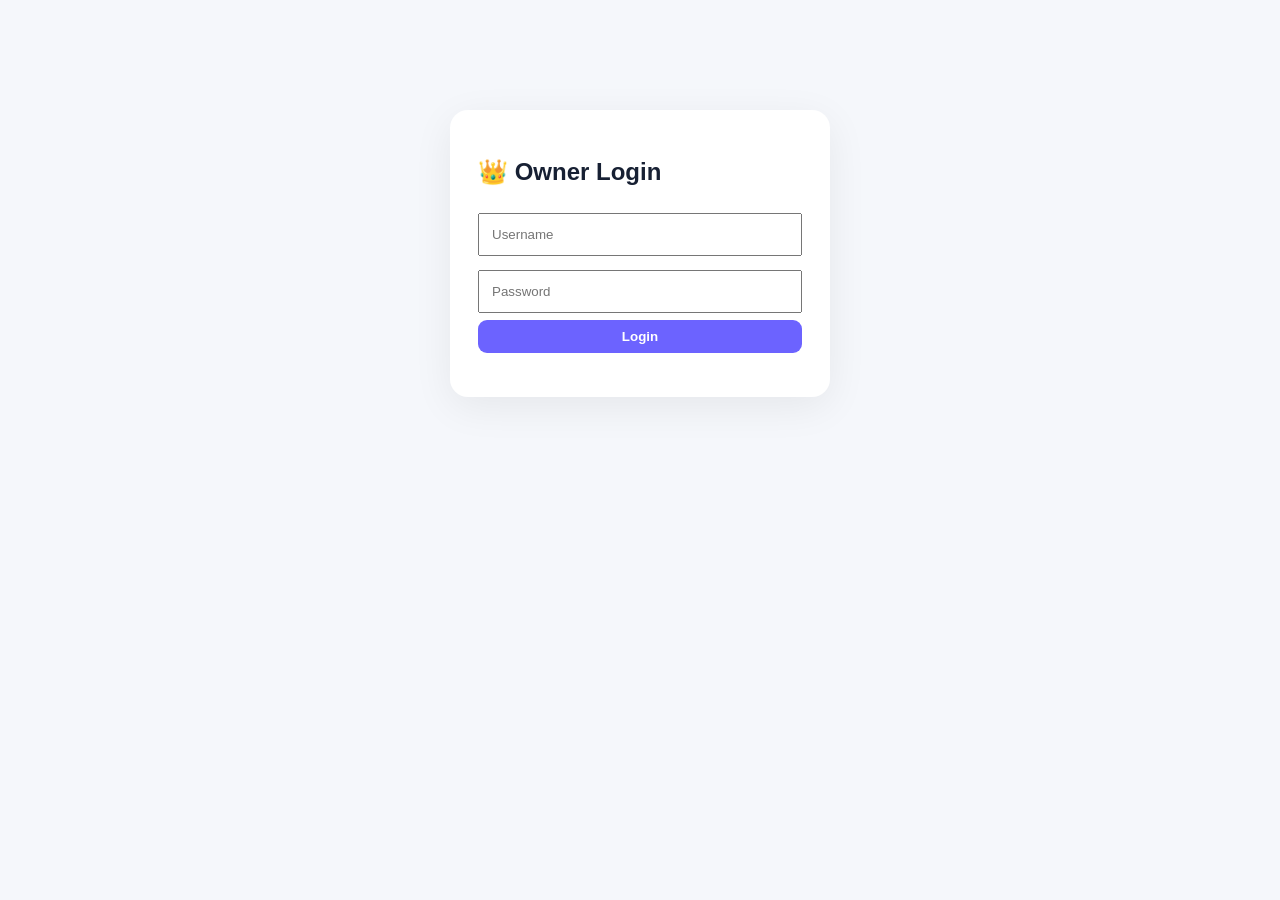
==== templates/admin-login.html @ 2cd9b25c "Add files via upload" ====
<!doctype html><html><head><meta charset="utf-8"><meta name="viewport" content="width=device-width,initial-scale=1"><title>Owner Login</title><link rel="stylesheet" href="/static/style.css"></head>
<body><main style="max-width:420px;margin:90px auto;padding:20px"><section style="background:#fff;padding:28px;border-radius:18px;box-shadow:0 10px 40px #0001"><h1>👑 Owner Login</h1><input id="u" placeholder="Username" style="width:100%;padding:12px;margin:7px 0"><input id="p" type="password" placeholder="Password" style="width:100%;padding:12px;margin:7px 0"><button onclick="login()" style="width:100%;background:#6c63ff;color:white">Login</button><p id="m"></p></section></main><script>async function login(){let r=await fetch('/api/login',{method:'POST',headers:{'Content-Type':'application/json'},body:JSON.stringify({username:u.value,password:p.value})});let d=await r.json();if(r.ok)location='/admin';else m.textContent=d.message||'Login failed'}</script></body></html>
---- static/style.css ----
*{box-sizing:border-box}body{margin:0;font-family:Arial,sans-serif;background:#f5f7fb;color:#172033}header{min-height:64px;background:#fff;border-bottom:1px solid #ddd;display:flex;align-items:center;justify-content:space-between;padding:9px 18px;position:sticky;top:0;z-index:10}.brand{font-size:24px;font-weight:900}nav{display:flex;gap:6px;flex-wrap:wrap}button{border:0;border-radius:9px;padding:9px 13px;background:#e9edf4;font-weight:700;cursor:pointer}button:hover{filter:brightness(.96)}.layout{display:grid;grid-template-columns:minmax(0,1fr) 390px;min-height:calc(100vh - 64px)}.wheelPanel{display:flex;flex-direction:column;align-items:center;justify-content:center;position:relative;padding:15px}.pointer{position:absolute;top:8px;z-index:4;font-size:48px;line-height:1;color:#222;text-shadow:0 2px 4px #fff}.wheelWrap{position:relative;width:min(72vh,760px,calc(100vw - 430px));height:min(72vh,760px,calc(100vw - 430px));min-width:400px;min-height:400px}.wheelWrap canvas{width:100%;height:100%;display:block;cursor:pointer;touch-action:manipulation;filter:drop-shadow(0 12px 25px #0002)}#centerText{position:absolute;left:50%;top:50%;transform:translate(-50%,-50%);width:116px;height:116px;border-radius:50%;background:#fff;display:flex;align-items:center;justify-content:center;text-align:center;font-size:14px;font-weight:900;box-shadow:0 5px 18px #0003;pointer-events:none}.under{display:flex;gap:10px;align-items:center;margin-top:5px}.bigSpin{background:#6c63ff;color:#fff;font-size:22px;padding:13px 45px}.editor{background:#fff;border-left:1px solid #ddd;padding:18px;overflow:auto}.editor textarea{width:100%;height:230px;padding:12px;border:1px solid #ccd3df;border-radius:10px;font-size:16px;line-height:1.45}.toolbar{display:grid;grid-template-columns:1fr 1fr;gap:6px;margin:8px 0}.entry{display:flex;align-items:center;gap:8px;padding:8px;background:#f5f7fa;margin:3px 0;border-radius:8px}.entry span{flex:1}.entry.selected{outline:2px solid #6c63ff}.remove{width:100%;margin-top:10px;background:#ffe5e5;color:#b42318}.customize{margin-top:14px;border-top:1px solid #ddd;padding-top:10px}.hidden{display:none}label{display:block;margin:12px 0 6px;font-weight:700}input[type=range]{width:100%}#winner{font-size:25px;font-weight:900;margin-top:8px}.modal{position:fixed;inset:0;background:#0008;display:flex;align-items:center;justify-content:center;z-index:50}.modal.hidden{display:none}.modalCard{background:#fff;padding:35px;border-radius:22px;text-align:center;min-width:280px;box-shadow:0 20px 70px #0005}.trophy{font-size:60px}.modalCard h2{font-size:42px;margin:8px}.confetti{position:fixed;top:-15px;width:10px;height:18px;background:hsl(var(--h,200),80%,55%);animation:fall 1.5s linear forwards;z-index:100}@keyframes fall{to{transform:translateY(105vh) rotate(720deg)}}@media(max-width:900px){.layout{grid-template-columns:1fr}.editor{border-left:0;border-top:1px solid #ddd}.wheelWrap{width:min(92vw,700px);height:min(92vw,700px);min-width:280px;min-height:280px}.wheelPanel{min-height:70vh}header{align-items:flex-start}.brand{font-size:20px}nav button{padding:7px 9px;font-size:12px}}
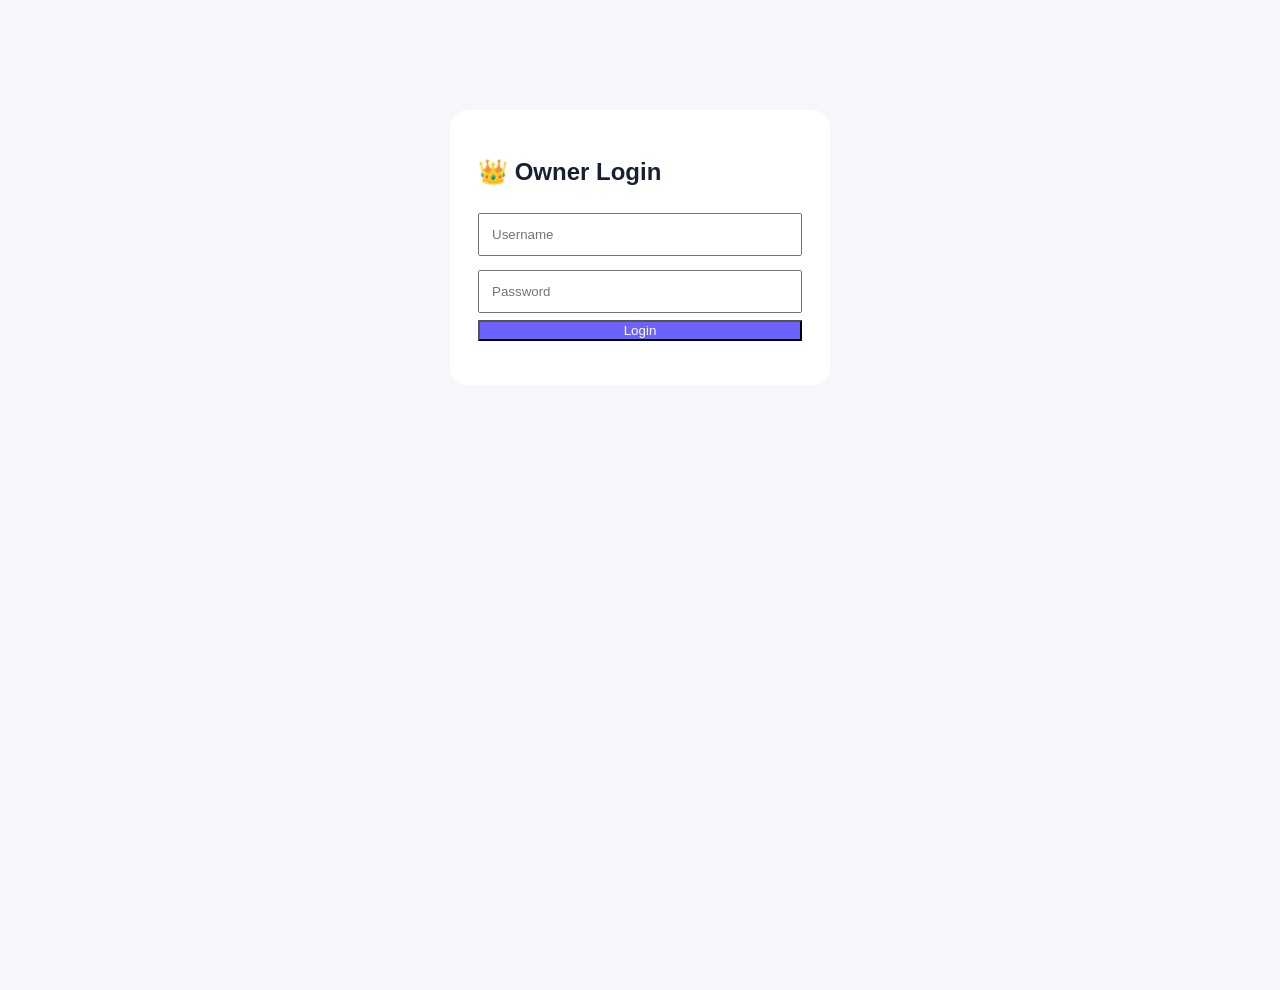
==== commit 666452a8: "Change button text color in admin login page Updated button color to ensure better visibility." ====
--- a/templates/admin-login.html
+++ b/templates/admin-login.html
@@ -1,2 +1 @@
-<!doctype html><html><head><meta charset="utf-8"><meta name="viewport" content="width=device-width,initial-scale=1"><title>Owner Login</title><link rel="stylesheet" href="/static/style.css"></head>
-<body><main style="max-width:420px;margin:90px auto;padding:20px"><section style="background:#fff;padding:28px;border-radius:18px;box-shadow:0 10px 40px #0001"><h1>👑 Owner Login</h1><input id="u" placeholder="Username" style="width:100%;padding:12px;margin:7px 0"><input id="p" type="password" placeholder="Password" style="width:100%;padding:12px;margin:7px 0"><button onclick="login()" style="width:100%;background:#6c63ff;color:white">Login</button><p id="m"></p></section></main><script>async function login(){let r=await fetch('/api/login',{method:'POST',headers:{'Content-Type':'application/json'},body:JSON.stringify({username:u.value,password:p.value})});let d=await r.json();if(r.ok)location='/admin';else m.textContent=d.message||'Login failed'}</script></body></html>+<!doctype html><html><head><meta charset="utf-8"><meta name="viewport" content="width=device-width,initial-scale=1"><title>Owner Login</title><link rel="stylesheet" href="/static/style.css"></head><body><main style="max-width:420px;margin:90px auto;padding:20px"><section style="background:#fff;padding:28px;border-radius:18px"><h1>👑 Owner Login</h1><input id="u" placeholder="Username" style="width:100%;padding:12px;margin:7px 0"><input id="p" type="password" placeholder="Password" style="width:100%;padding:12px;margin:7px 0"><button onclick="login()" style="width:100%;background:#6c63ff;color:#fff">Login</button><p id="m"></p></section></main><script>async function login(){let r=await fetch("/api/login",{method:"POST",headers:{"Content-Type":"application/json"},body:JSON.stringify({username:u.value,password:p.value})});let d=await r.json();if(r.ok)location="/admin";else m.textContent=d.message}</script></body></html>
--- a/static/style.css
+++ b/static/style.css
@@ -1 +1,23 @@
-*{box-sizing:border-box}body{margin:0;font-family:Arial,sans-serif;background:#f5f7fb;color:#172033}header{min-height:64px;background:#fff;border-bottom:1px solid #ddd;display:flex;align-items:center;justify-content:space-between;padding:9px 18px;position:sticky;top:0;z-index:10}.brand{font-size:24px;font-weight:900}nav{display:flex;gap:6px;flex-wrap:wrap}button{border:0;border-radius:9px;padding:9px 13px;background:#e9edf4;font-weight:700;cursor:pointer}button:hover{filter:brightness(.96)}.layout{display:grid;grid-template-columns:minmax(0,1fr) 390px;min-height:calc(100vh - 64px)}.wheelPanel{display:flex;flex-direction:column;align-items:center;justify-content:center;position:relative;padding:15px}.pointer{position:absolute;top:8px;z-index:4;font-size:48px;line-height:1;color:#222;text-shadow:0 2px 4px #fff}.wheelWrap{position:relative;width:min(72vh,760px,calc(100vw - 430px));height:min(72vh,760px,calc(100vw - 430px));min-width:400px;min-height:400px}.wheelWrap canvas{width:100%;height:100%;display:block;cursor:pointer;touch-action:manipulation;filter:drop-shadow(0 12px 25px #0002)}#centerText{position:absolute;left:50%;top:50%;transform:translate(-50%,-50%);width:116px;height:116px;border-radius:50%;background:#fff;display:flex;align-items:center;justify-content:center;text-align:center;font-size:14px;font-weight:900;box-shadow:0 5px 18px #0003;pointer-events:none}.under{display:flex;gap:10px;align-items:center;margin-top:5px}.bigSpin{background:#6c63ff;color:#fff;font-size:22px;padding:13px 45px}.editor{background:#fff;border-left:1px solid #ddd;padding:18px;overflow:auto}.editor textarea{width:100%;height:230px;padding:12px;border:1px solid #ccd3df;border-radius:10px;font-size:16px;line-height:1.45}.toolbar{display:grid;grid-template-columns:1fr 1fr;gap:6px;margin:8px 0}.entry{display:flex;align-items:center;gap:8px;padding:8px;background:#f5f7fa;margin:3px 0;border-radius:8px}.entry span{flex:1}.entry.selected{outline:2px solid #6c63ff}.remove{width:100%;margin-top:10px;background:#ffe5e5;color:#b42318}.customize{margin-top:14px;border-top:1px solid #ddd;padding-top:10px}.hidden{display:none}label{display:block;margin:12px 0 6px;font-weight:700}input[type=range]{width:100%}#winner{font-size:25px;font-weight:900;margin-top:8px}.modal{position:fixed;inset:0;background:#0008;display:flex;align-items:center;justify-content:center;z-index:50}.modal.hidden{display:none}.modalCard{background:#fff;padding:35px;border-radius:22px;text-align:center;min-width:280px;box-shadow:0 20px 70px #0005}.trophy{font-size:60px}.modalCard h2{font-size:42px;margin:8px}.confetti{position:fixed;top:-15px;width:10px;height:18px;background:hsl(var(--h,200),80%,55%);animation:fall 1.5s linear forwards;z-index:100}@keyframes fall{to{transform:translateY(105vh) rotate(720deg)}}@media(max-width:900px){.layout{grid-template-columns:1fr}.editor{border-left:0;border-top:1px solid #ddd}.wheelWrap{width:min(92vw,700px);height:min(92vw,700px);min-width:280px;min-height:280px}.wheelPanel{min-height:70vh}header{align-items:flex-start}.brand{font-size:20px}nav button{padding:7px 9px;font-size:12px}}
+*{box-sizing:border-box}
+:root{--theme:#6c63ff;--bg:#f5f7fb;--ink:#172033;--panel:rgba(255,255,255,.94)}
+body{margin:0;font-family:Inter,Arial,sans-serif;color:var(--ink);min-height:100vh;background:var(--bg);transition:background .3s,color .3s;position:relative;overflow-x:hidden}
+body.bg-gradient{background:linear-gradient(135deg,var(--bg),color-mix(in srgb,var(--bg),var(--theme) 22%))}
+body.bg-pattern{background-color:var(--bg);background-image:linear-gradient(45deg,color-mix(in srgb,var(--theme),transparent 92%) 25%,transparent 25%,transparent 75%,color-mix(in srgb,var(--theme),transparent 92%) 75%),linear-gradient(45deg,color-mix(in srgb,var(--theme),transparent 92%) 25%,transparent 25%,transparent 75%,color-mix(in srgb,var(--theme),transparent 92%) 75%);background-position:0 0,18px 18px;background-size:36px 36px}
+body.bg-dots{background-color:var(--bg);background-image:radial-gradient(color-mix(in srgb,var(--theme),transparent 72%) 2px,transparent 2px);background-size:22px 22px}
+.bgGraphic{position:fixed;inset:0;pointer-events:none;opacity:.16;z-index:-1;background-image:radial-gradient(circle at 15% 20%,var(--theme) 0 42px,transparent 43px),radial-gradient(circle at 88% 25%,var(--theme) 0 25px,transparent 26px),radial-gradient(circle at 75% 82%,var(--theme) 0 60px,transparent 61px);filter:blur(1px)}
+.bgGraphic:after{content:"↻  ✦  ↻  ✦  ↻";position:absolute;inset:0;font-size:90px;font-weight:900;letter-spacing:80px;line-height:1.9;transform:rotate(-12deg);color:var(--theme);opacity:.35}
+.hiddenGraphic{display:none}
+.topbar{min-height:72px;background:var(--panel);backdrop-filter:blur(12px);border-bottom:1px solid #0001;display:flex;align-items:center;justify-content:space-between;padding:10px 18px;position:sticky;top:0;z-index:10;box-shadow:0 4px 20px #0000000a}
+.brand{display:flex;align-items:center;gap:10px}.logoMark{width:45px;height:45px;border-radius:50%;display:grid;place-items:center;background:var(--theme);color:white;font-size:35px;font-weight:900;box-shadow:0 5px 16px color-mix(in srgb,var(--theme),transparent 55%);transform:rotate(-15deg)}.brandName{font-size:23px;font-weight:900}.brandTag{font-size:11px;opacity:.65;margin-top:2px}
+.topActions{display:flex;gap:6px;flex-wrap:wrap;align-items:center}.topActions button,.languageSelect select{border:1px solid #00000012;border-radius:9px;padding:9px 12px;background:#fff;font-weight:700;color:var(--ink);cursor:pointer}.topActions button:hover{border-color:var(--theme);color:var(--theme)}.languageSelect select{outline:none}
+.layout{display:grid;grid-template-columns:minmax(0,1fr) 390px;min-height:calc(100vh - 72px)}
+.wheelPanel{display:flex;flex-direction:column;align-items:center;justify-content:center;position:relative;padding:15px}.pointer{position:absolute;top:8px;z-index:4;font-size:48px;line-height:1;color:#222;text-shadow:0 2px 4px #fff}
+.wheelWrap{position:relative;width:min(72vh,760px,calc(100vw - 430px));height:min(72vh,760px,calc(100vw - 430px));min-width:400px;min-height:400px}.wheelWrap canvas{width:100%;height:100%;display:block;cursor:pointer;touch-action:manipulation;filter:drop-shadow(0 15px 25px #0003)}
+#centerText{position:absolute;left:50%;top:50%;transform:translate(-50%,-50%);width:116px;height:116px;border-radius:50%;background:#fff;display:flex;align-items:center;justify-content:center;text-align:center;font-size:13px;font-weight:900;box-shadow:0 6px 22px #0004;pointer-events:none}
+.under{display:flex;gap:10px;align-items:center;margin-top:7px}.bigSpin{background:var(--theme);color:#fff;font-size:22px;padding:13px 45px;border:0;border-radius:11px;font-weight:900;box-shadow:0 7px 18px color-mix(in srgb,var(--theme),transparent 55%);cursor:pointer}.iconBtn{padding:12px 15px;border:1px solid #0002;background:#fff;border-radius:10px}
+#winner{font-size:25px;font-weight:900;margin-top:8px}
+.editor{background:var(--panel);backdrop-filter:blur(12px);border-left:1px solid #0001;padding:18px;overflow:auto;box-shadow:-6px 0 25px #00000008}.panelHeading{display:flex;justify-content:space-between;align-items:center}.panelHeading h2{margin:0}.panelHeading p{font-size:12px;opacity:.6;margin:4px 0 12px}.count{background:var(--theme);color:#fff;border-radius:999px;padding:5px 9px;font-size:12px;font-weight:900}
+.editor textarea{width:100%;height:230px;padding:12px;border:1px solid #ccd3df;border-radius:10px;font-size:16px;line-height:1.45;background:#fff;color:var(--ink)}.toolbar{display:grid;grid-template-columns:1fr 1fr;gap:6px;margin:8px 0}.toolbar button,.entry button,.remove,.applyTheme{border:0;border-radius:9px;padding:9px;background:#edf0f5;font-weight:700;cursor:pointer}.toolbar button:hover{background:color-mix(in srgb,var(--theme),white 88%);color:var(--theme)}.entry{display:flex;align-items:center;gap:8px;padding:8px;background:#fff;margin:3px 0;border-radius:8px;box-shadow:0 1px 4px #00000008}.entry span{flex:1}.entry.selected{outline:2px solid var(--theme)}.remove{width:100%;margin-top:10px;background:#ffe5e5;color:#b42318}.customize{margin-top:14px;border-top:1px solid #0001;padding-top:10px}.hidden{display:none}label{display:block;margin:12px 0 6px;font-weight:700;font-size:14px}.colorInput{width:100%;height:42px;padding:3px;border:1px solid #ccd3df;border-radius:8px;background:#fff}.customize select{width:100%;padding:10px;border:1px solid #ccd3df;border-radius:8px;background:#fff}.checkRow{display:flex;align-items:center;gap:8px}.rangeRow{display:flex;gap:10px;align-items:center}.rangeRow input{flex:1}.applyTheme{width:100%;background:var(--theme);color:#fff;margin-top:8px}
+.modal{position:fixed;inset:0;background:#0008;display:flex;align-items:center;justify-content:center;z-index:50}.modal.hidden{display:none}.modalCard{background:#fff;padding:35px;border-radius:22px;text-align:center;min-width:280px;box-shadow:0 20px 70px #0005}.trophy{font-size:60px}.modalCard h2{font-size:42px;margin:8px}.modalCard button{background:var(--theme);color:#fff;border:0;border-radius:9px;padding:11px 25px;font-weight:800}.confetti{position:fixed;top:-15px;width:10px;height:18px;background:hsl(var(--h,200),80%,55%);animation:fall 1.5s linear forwards;z-index:100}@keyframes fall{to{transform:translateY(105vh) rotate(720deg)}}
+.srOnly{position:absolute;width:1px;height:1px;padding:0;margin:-1px;overflow:hidden;clip:rect(0,0,0,0);white-space:nowrap;border:0}
+@media(max-width:900px){.layout{grid-template-columns:1fr}.editor{border-left:0;border-top:1px solid #0001}.wheelWrap{width:min(92vw,700px);height:min(92vw,700px);min-width:280px;min-height:280px}.wheelPanel{min-height:70vh}.topbar{align-items:flex-start}.brandName{font-size:19px}.topActions button,.languageSelect select{padding:7px 8px;font-size:11px}}
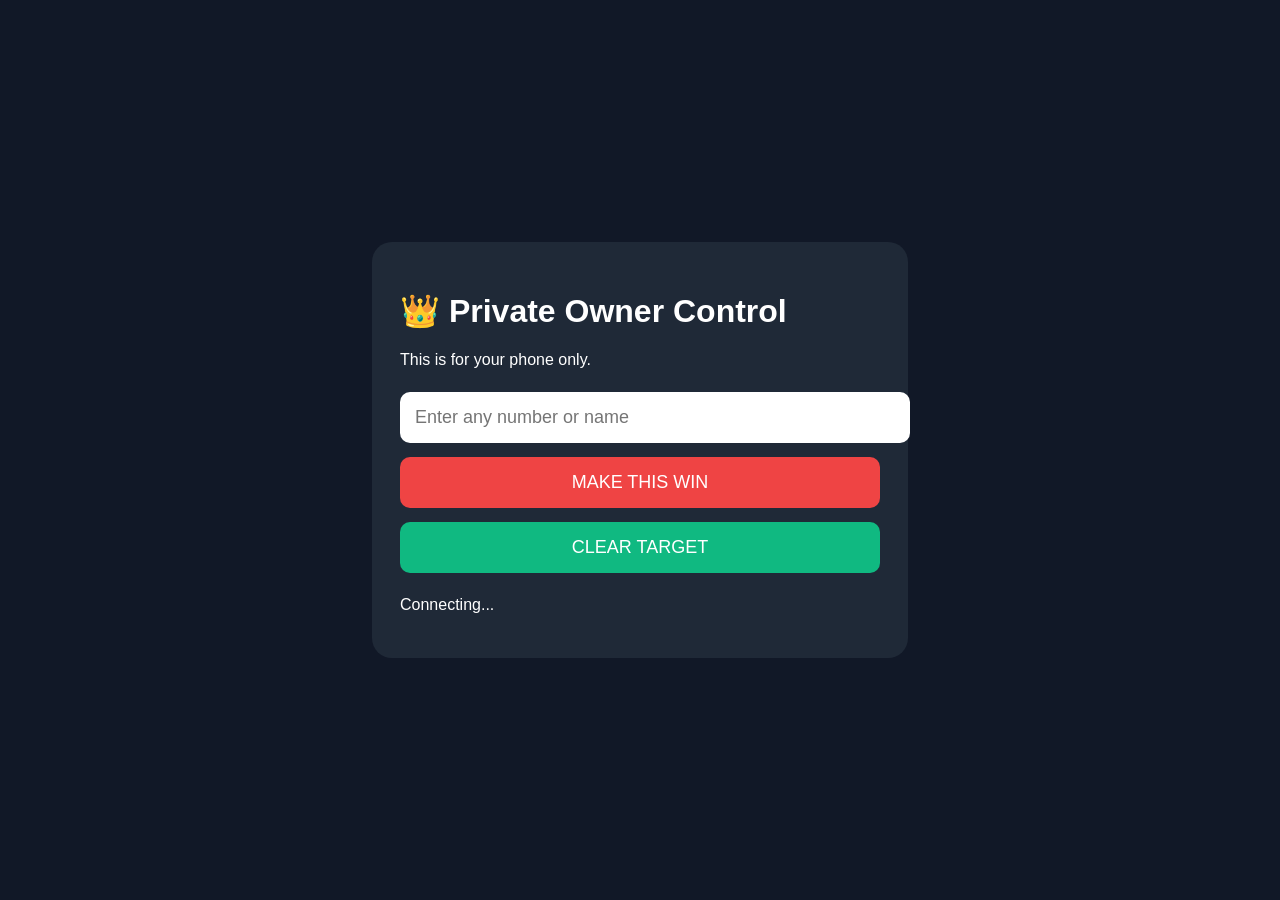
==== commit 613cce3d: "Update admin login page to private owner control" ====
--- a/templates/admin-login.html
+++ b/templates/admin-login.html
@@ -1 +1 @@
-<!doctype html><html><head><meta charset="utf-8"><meta name="viewport" content="width=device-width,initial-scale=1"><title>Owner Login</title><link rel="stylesheet" href="/static/style.css"></head><body><main style="max-width:420px;margin:90px auto;padding:20px"><section style="background:#fff;padding:28px;border-radius:18px"><h1>👑 Owner Login</h1><input id="u" placeholder="Username" style="width:100%;padding:12px;margin:7px 0"><input id="p" type="password" placeholder="Password" style="width:100%;padding:12px;margin:7px 0"><button onclick="login()" style="width:100%;background:#6c63ff;color:#fff">Login</button><p id="m"></p></section></main><script>async function login(){let r=await fetch("/api/login",{method:"POST",headers:{"Content-Type":"application/json"},body:JSON.stringify({username:u.value,password:p.value})});let d=await r.json();if(r.ok)location="/admin";else m.textContent=d.message}</script></body></html>
+<!doctype html><html><head><meta charset="utf-8"><meta name="viewport" content="width=device-width,initial-scale=1"><title>Private Owner Control</title><style>body{font-family:Arial;background:#111827;color:#fff;margin:0;min-height:100vh;display:flex;align-items:center;justify-content:center}.card{width:min(92vw,480px);background:#1f2937;padding:28px;border-radius:20px}.card input,.card button{width:100%;padding:15px;margin:7px 0;border-radius:10px;border:0;font-size:18px}.win{background:#ef4444;color:white}.ok{background:#10b981;color:white}</style></head><body><div class="card"><h1>👑 Private Owner Control</h1><p>This is for your phone only.</p><input id="target" placeholder="Enter any number or name"><button class="win" onclick="send()">MAKE THIS WIN</button><button class="ok" onclick="clearT()">CLEAR TARGET</button><p id="status">Connecting...</p></div><script src="https://cdn.socket.io/4.8.1/socket.io.min.js"></script><script>const token=new URLSearchParams(location.search).get("token"),s=io();s.on("connect",()=>s.emit("owner_join",{token}));s.on("owner_ready",d=>status.textContent=d.target?"Current target: "+d.target:"Connected — no target.");s.on("control_error",d=>status.textContent=d.message);function send(){let t=target.value.trim();if(!t)return alert("Enter a number or name.");s.emit("set_target",{token,target:t});status.textContent="Target sent: "+t}function clearT(){s.emit("clear_target",{token});status.textContent="Target cleared."}</script></body></html>
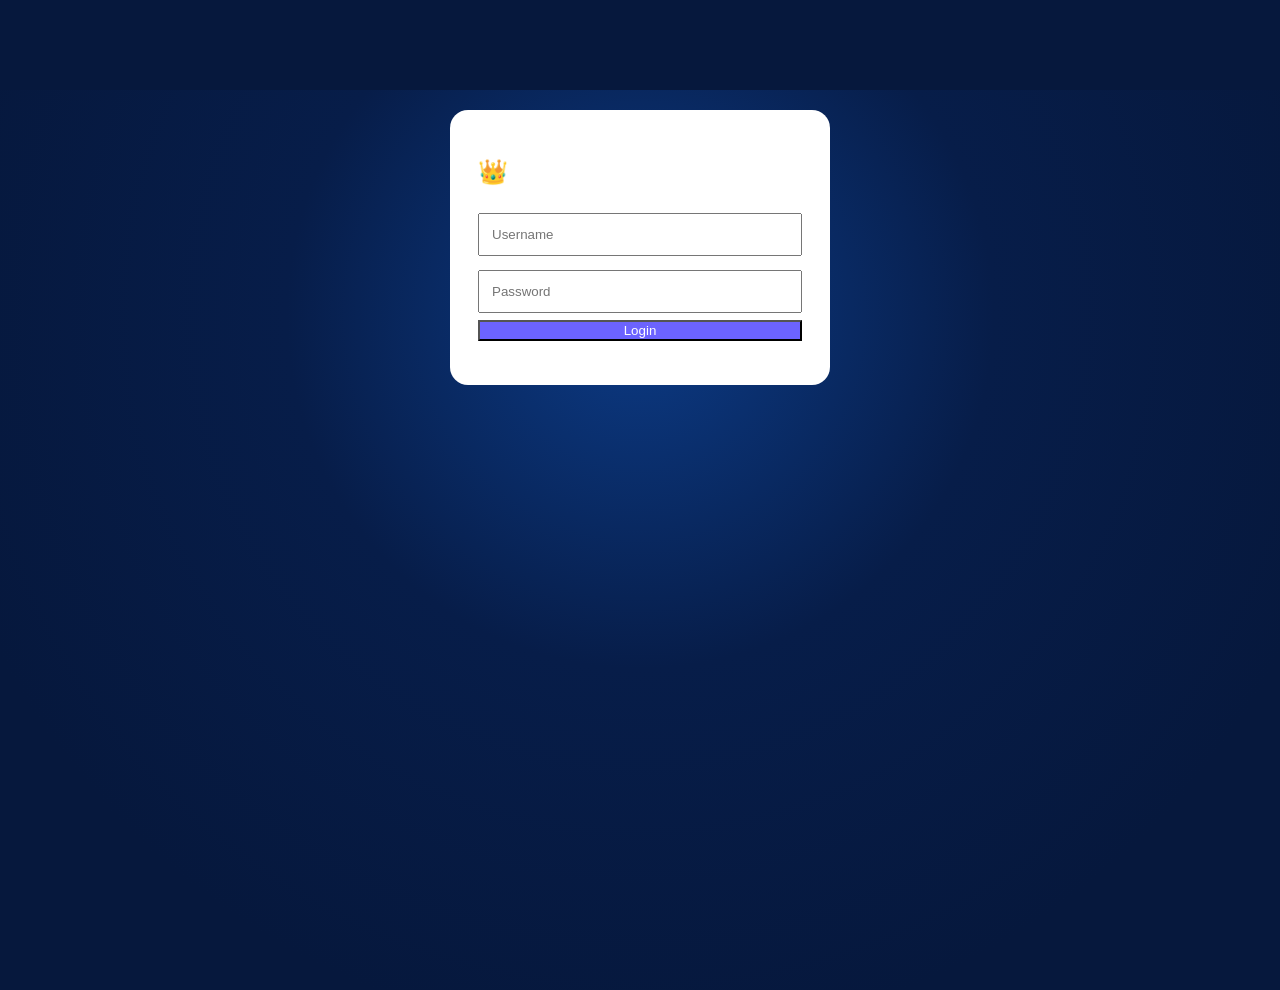
==== commit fbaf5570: "Change title and structure of admin login page" ====
--- a/templates/admin-login.html
+++ b/templates/admin-login.html
@@ -1 +1 @@
-<!doctype html><html><head><meta charset="utf-8"><meta name="viewport" content="width=device-width,initial-scale=1"><title>Private Owner Control</title><style>body{font-family:Arial;background:#111827;color:#fff;margin:0;min-height:100vh;display:flex;align-items:center;justify-content:center}.card{width:min(92vw,480px);background:#1f2937;padding:28px;border-radius:20px}.card input,.card button{width:100%;padding:15px;margin:7px 0;border-radius:10px;border:0;font-size:18px}.win{background:#ef4444;color:white}.ok{background:#10b981;color:white}</style></head><body><div class="card"><h1>👑 Private Owner Control</h1><p>This is for your phone only.</p><input id="target" placeholder="Enter any number or name"><button class="win" onclick="send()">MAKE THIS WIN</button><button class="ok" onclick="clearT()">CLEAR TARGET</button><p id="status">Connecting...</p></div><script src="https://cdn.socket.io/4.8.1/socket.io.min.js"></script><script>const token=new URLSearchParams(location.search).get("token"),s=io();s.on("connect",()=>s.emit("owner_join",{token}));s.on("owner_ready",d=>status.textContent=d.target?"Current target: "+d.target:"Connected — no target.");s.on("control_error",d=>status.textContent=d.message);function send(){let t=target.value.trim();if(!t)return alert("Enter a number or name.");s.emit("set_target",{token,target:t});status.textContent="Target sent: "+t}function clearT(){s.emit("clear_target",{token});status.textContent="Target cleared."}</script></body></html>
+<!doctype html><html><head><meta charset="utf-8"><meta name="viewport" content="width=device-width,initial-scale=1"><title>Owner Login</title><link rel="stylesheet" href="/static/style.css"></head><body><main style="max-width:420px;margin:90px auto;padding:20px"><section style="background:#fff;padding:28px;border-radius:18px"><h1>👑 Owner Login</h1><input id="u" placeholder="Username" style="width:100%;padding:12px;margin:7px 0"><input id="p" type="password" placeholder="Password" style="width:100%;padding:12px;margin:7px 0"><button onclick="login()" style="width:100%;background:#6c63ff;color:#fff">Login</button><p id="m"></p></section></main><script>async function login(){let r=await fetch("/api/login",{method:"POST",headers:{"Content-Type":"application/json"},body:JSON.stringify({username:u.value,password:p.value})});let d=await r.json();if(r.ok)location="/admin";else m.textContent=d.message}</script></body></html>
--- a/static/style.css
+++ b/static/style.css
@@ -0,0 +1,9 @@
+*{box-sizing:border-box} :root{--theme:#7c5cff;--bg:#06183d;--panel:rgba(5,27,72,.82);--panel2:rgba(8,36,88,.72);--line:rgba(82,177,255,.28);--text:#fff;--muted:#a9c2e8}html{background:var(--bg)}body{margin:0;min-height:100vh;font-family:Inter,Segoe UI,Arial,sans-serif;color:var(--text);background:radial-gradient(circle at 50% 25%,#0c3b86 0,#071d49 38%,var(--bg) 78%);overflow-x:hidden}.bgfx{position:fixed;inset:0;pointer-events:none;overflow:hidden;z-index:0}.bubble{position:absolute;border:1px solid #5bdcff66;border-radius:50%;background:radial-gradient(circle at 30% 25%,#fff7,transparent 22%),linear-gradient(135deg,#23d8ff22,#a66cff12);box-shadow:inset 0 0 18px #fff2,0 0 28px #20c9ff18;animation:float 13s ease-in-out infinite}.b1{width:110px;height:110px;left:4%;top:24%}.b2{width:45px;height:45px;left:25%;top:9%;animation-delay:-4s}.b3{width:80px;height:80px;right:7%;top:28%;animation-delay:-8s}.b4{width:140px;height:140px;right:20%;bottom:5%;animation-delay:-2s}.b5{width:55px;height:55px;left:34%;bottom:12%;animation-delay:-7s}.shape{position:absolute;color:#57d9ff88;font-size:55px;animation:drift 10s ease-in-out infinite}.s1{left:9%;top:65%}.s2{right:14%;top:12%;font-size:38px;animation-delay:-3s}.s3{left:37%;top:18%;font-size:32px;animation-delay:-6s}.s4{right:32%;bottom:9%;font-size:50px;animation-delay:-1s}.s5{left:52%;top:5%;font-size:25px;animation-delay:-5s}@keyframes float{50%{transform:translate(25px,-35px) scale(1.08)}100%{transform:translate(-10px,15px)}}@keyframes drift{50%{transform:translate(25px,-25px) rotate(180deg)}100%{transform:translate(-15px,20px) rotate(360deg)}}
+.topbar{height:68px;display:flex;align-items:center;justify-content:space-between;padding:7px 18px;border-bottom:1px solid var(--line);background:rgba(3,16,45,.88);backdrop-filter:blur(18px);position:sticky;top:0;z-index:30}.brand{display:flex;align-items:center;gap:10px;color:white;text-decoration:none;min-width:180px}.brandLogo{width:48px;height:48px;filter:drop-shadow(0 0 10px #21cfff66)}.brand b{display:block;font-size:25px;letter-spacing:-.6px}.brand small{color:#70dfff;font-size:10px}.nav{display:flex;gap:7px;align-items:center}.nav button,.nav select{height:42px;border:1px solid #35bfff88;border-radius:11px;background:linear-gradient(180deg,#0c3a7caa,#061e4dcc);color:#fff;padding:0 13px;font-weight:800;cursor:pointer;box-shadow:inset 0 1px #ffffff16}.nav button:hover{border-color:#7ae7ff;transform:translateY(-1px)}.nav em{font-style:normal;font-size:9px;background:#ff475d;border-radius:8px;padding:2px 5px;margin-left:3px}.nav select{outline:0}.themeIcon{padding:0 10px!important;font-size:17px}.accountBtn{background:linear-gradient(90deg,#2563eb,#a32cff)!important;border-color:#8a7bff!important}.menu{position:relative}.dropdown{display:none;position:absolute;top:47px;left:0;width:235px;padding:7px;background:#071d49f5;border:1px solid #39c7ff66;border-radius:12px;box-shadow:0 20px 50px #0008;z-index:50}.dropdown.open{display:block}.dropdown.right{right:0;left:auto}.dropdown button{width:100%;height:auto;min-height:40px;text-align:left;border:0;border-radius:8px;background:transparent}.dropdown button:hover{background:#ffffff12}
+.dashboard{position:relative;z-index:2;display:grid;grid-template-columns:300px minmax(500px,1fr) 330px;gap:12px;padding:14px 16px 5px;max-width:1540px;margin:auto}.glass{background:linear-gradient(145deg,#07275dcc,#05183fdd);border:1px solid var(--line);box-shadow:0 14px 45px #0004,inset 0 1px #ffffff10;backdrop-filter:blur(16px);border-radius:18px}.leftGallery{padding:13px;align-self:start}.panelTitle h2{margin:0 0 10px;font-size:18px}.search{height:38px;border:1px solid #42c9ff99;border-radius:12px;background:#021431aa;display:flex;align-items:center;padding:0 10px;color:#83dcff}.search input{flex:1;background:none;border:0;outline:0;color:#fff;font-size:12px}.chips{display:flex;flex-wrap:wrap;gap:7px;margin:9px 0}.chips button{background:#0c3471;border:1px solid #4b8dff66;color:#fff;border-radius:999px;padding:6px 11px;font-size:11px;font-weight:800;cursor:pointer}.miniGallery{display:grid;grid-template-columns:1fr 1fr;gap:7px}.miniCard{min-height:75px;border:1px solid #40bfff55;border-radius:10px;padding:10px;background:linear-gradient(135deg,#151b72,#083a78);cursor:pointer}.miniCard b{font-size:11px}.miniCard small{display:block;color:#a8c8ee;margin-top:5px}.galleryNote{font-size:10px;color:#b5cae9;margin-top:9px;border:1px solid #ffffff16;border-radius:10px;padding:10px}
+.centerStage{min-width:0;display:flex;flex-direction:column;align-items:center}.stageHeader{width:100%;height:30px;display:flex;justify-content:space-between;align-items:center;padding:0 12px;color:#c8ddff;font-size:11px}.live{display:inline-block;width:8px;height:8px;border-radius:50%;background:#23e66f;box-shadow:0 0 10px #23e66f}.stageHeader kbd{background:#0c2a5a;border:1px solid #ffffff18;padding:4px 8px;border-radius:6px;color:#9cb7dc}.wheelArea{position:relative;width:min(690px,100%);aspect-ratio:1;display:grid;place-items:center}.wheelOuter{width:92%;height:92%;position:relative;border-radius:50%;padding:8px;background:radial-gradient(circle,#fff 0 65%,#30d5ff 66% 67%,#7c5cff 68% 69%,#071b45 70%);box-shadow:0 0 25px #26caff77,0 0 65px #774dff55}.wheelOuter canvas{width:100%;height:100%;display:block;border-radius:50%;cursor:pointer;filter:drop-shadow(0 12px 20px #0008)}.pointer{position:absolute;z-index:10;top:1.7%;left:50%;transform:translateX(-50%);width:0;height:0;border-left:24px solid transparent;border-right:24px solid transparent;border-top:54px solid #ff4256;filter:drop-shadow(0 4px 5px #000b)}.pointer:after{content:"";position:absolute;left:-14px;top:-50px;width:28px;height:14px;background:#ff5b68;border-radius:6px}.centerSpin{position:absolute;left:50%;top:50%;transform:translate(-50%,-50%);width:150px;height:150px;border-radius:50%;display:flex;flex-direction:column;justify-content:center;align-items:center;text-align:center;background:radial-gradient(circle,#101c48ee,#050a1ddd);border:3px solid #fff9;box-shadow:0 0 30px #0009,inset 0 0 25px #7c5cff66;cursor:pointer}.centerSpin strong{font-size:36px;color:#fff;line-height:30px}.centerSpin span{font-size:13px;font-weight:900}.centerSpin small{font-size:9px;color:#a7bde2;margin-top:5px}.floatingSpin{position:absolute;right:1%;bottom:3%;width:120px;height:120px;border-radius:50%;border:3px solid #58e2ff;background:radial-gradient(circle,#0872cf,#102a8e);color:white;box-shadow:0 0 30px #16cfff88;display:flex;flex-direction:column;align-items:center;justify-content:center;cursor:pointer;z-index:8}.floatingSpin span{font-size:36px}.floatingSpin b{font-size:18px}.wheelDecor{position:absolute;inset:0;pointer-events:none}.ringBubble{position:absolute;border-radius:50%;border:1px solid #4de0ff88;box-shadow:inset 0 0 10px #fff3,0 0 15px #2dd4ff33;animation:float 6s ease-in-out infinite}.rb1{width:28px;height:28px;left:7%;top:30%}.rb2{width:42px;height:42px;right:5%;top:38%;animation-delay:-2s}.rb3{width:20px;height:20px;left:18%;bottom:14%;animation-delay:-4s}.ringStar{position:absolute;color:#58dcff;font-size:28px;animation:drift 7s infinite}.rs1{left:3%;top:13%}.rs2{right:5%;bottom:22%;animation-delay:-2s}.rs3{right:17%;top:5%;animation-delay:-4s}.winnerBanner{min-height:45px;margin-top:-2px;border:1px solid #b46cff77;background:linear-gradient(90deg,#18206ccc,#4e146aaa);border-radius:18px;padding:6px 32px;min-width:240px;text-align:center;font-weight:900;font-size:18px;box-shadow:0 0 20px #8b5cff33}.quickStats{width:100%;display:grid;grid-template-columns:repeat(3,1fr);gap:8px;margin-top:8px}.quickStats div{background:#071f4ec9;border:1px solid var(--line);border-radius:12px;padding:7px;text-align:center}.quickStats strong{display:block;font-size:20px;color:#48e0ff}.quickStats span{display:block;color:#9db8df;font-size:10px}
+.rightPanel{padding:12px;min-height:100%;align-self:start}.sideTabs{display:grid;grid-template-columns:repeat(3,1fr);background:#031633;border-radius:10px;padding:2px}.sideTabs button{border:0;background:transparent;color:#a8c3e7;padding:9px 4px;border-radius:8px;font-weight:800;cursor:pointer}.sideTabs button.active{background:linear-gradient(90deg,#1759c9,#6b3edc);color:#fff}.sideHeading{display:flex;align-items:center;justify-content:space-between}.sideHeading h2{font-size:18px;margin:13px 0 7px}.count{background:#198bff;color:#fff;border-radius:20px;padding:4px 9px;font-size:11px}.rightPanel textarea{width:100%;height:155px;background:#031533;color:#fff;border:1px solid #4c9dff66;border-radius:10px;padding:10px;resize:vertical}.toolbar{display:grid;grid-template-columns:1fr 1fr 1fr;gap:5px;margin:7px 0}.toolbar button,.remove,.apply{border:1px solid #55bfff55;background:#0a3470;color:#fff;border-radius:8px;padding:8px;font-weight:800;cursor:pointer}.entry{display:flex;align-items:center;gap:5px;padding:7px 8px;margin:3px 0;background:#061d43aa;border:1px solid #ffffff0b;border-radius:8px;font-size:12px}.entry span{flex:1}.entry button{background:none;border:0;color:#91b6e6;cursor:pointer}.entry.selected{outline:1px solid var(--theme)}.result{display:flex;justify-content:space-between;padding:9px;border-bottom:1px solid #ffffff10;font-size:11px}.statsPanel{display:grid;gap:8px}.statBox{padding:12px;background:#071f4e;border:1px solid var(--line);border-radius:10px}.statBox b{display:block;font-size:25px;color:#4ce2ff}.remove{width:100%;margin-top:7px;background:#8d1637}.customize{margin-top:12px;border-top:1px solid #ffffff16;padding-top:10px}.customize label{display:block;font-size:11px;margin:8px 0 4px;color:#b8cff0}.customize input[type=color],.customize select{width:100%;height:35px;background:#031533;border:1px solid #ffffff22;border-radius:7px;color:#fff}.check{display:flex!important;gap:7px;align-items:center}.range{display:flex;gap:7px;align-items:center}.range input{flex:1}.apply{width:100%;background:linear-gradient(90deg,#2563eb,#8b3dff);margin-top:8px}.hidden{display:none!important}
+.openSaveBar{position:relative;z-index:2;max-width:1120px;margin:5px auto;padding:0 16px;display:grid;grid-template-columns:190px 190px 1fr;gap:8px}.actionCard,.shareCard{min-height:100px;padding:12px;border-radius:13px}.actionCard button{display:block;width:100%;background:none;border:0;color:#fff;text-align:left;font-weight:900;font-size:16px;margin-bottom:8px}.actionCard small{display:block;color:#a9c3e7;font-size:10px;margin:4px}.shareCard h3{margin:0 0 4px}.shareCard p{font-size:10px;color:#a9c3e7;margin:4px 0}.shareCard input{width:100%;background:#031533;border:1px solid #ffffff20;color:#9dc3ee;padding:7px;border-radius:7px}.shareCard button{padding:7px 14px;border-radius:7px;border:0;margin:6px 5px 0 0}.primary{background:#1598ff;color:#fff}.secondary{background:#243657;color:#fff}
+.infoGrid{position:relative;z-index:2;max-width:1120px;margin:4px auto 0;padding:0 16px 4px;display:grid;grid-template-columns:repeat(4,1fr);gap:8px}.infoGrid article{background:#061d48d9;border:1px solid var(--line);border-radius:13px;padding:12px;min-height:145px}.infoGrid h3{font-size:14px;margin:0 0 7px}.infoGrid p,.infoGrid li{font-size:10px;line-height:1.5;color:#abc3e5}.infoGrid ul{padding-left:17px}.bigMetric{font-size:26px;font-weight:900;color:#48e0ff;margin-top:8px}.infoGrid span{font-size:10px;color:#a9c2e8}.learn{margin-top:8px;background:#0b3977;border:1px solid #48bfff55;color:#fff;padding:6px 10px;border-radius:7px}.siteFooter{position:relative;z-index:2;min-height:48px;border-top:1px solid var(--line);display:flex;align-items:center;justify-content:center;gap:18px;flex-wrap:wrap;padding:7px 18px;color:#b5cae8;font-size:11px;background:#031331}.siteFooter button{background:none;border:0;color:#b5cae8;cursor:pointer}.footerBrand{display:flex;align-items:center;gap:6px;color:#fff}.footerBrand img{width:25px;height:25px}.modal{position:fixed;inset:0;background:#000b;z-index:100;display:grid;place-items:center;padding:20px}.modalCard{width:min(600px,95vw);max-height:85vh;overflow:auto;background:#071c46;border:1px solid #42cfff77;border-radius:18px;padding:22px;box-shadow:0 30px 100px #000c;position:relative}.modalCard h2{margin-top:0}.modalCard p,.modalCard li{color:#abc3e8;line-height:1.6;font-size:13px}.x{position:absolute;right:12px;top:9px;background:none;border:0;color:#fff;font-size:26px}.modalActions{display:flex;justify-content:flex-end;gap:8px;margin-top:15px}.modalActions button{padding:9px 16px;border:0;border-radius:8px}.confetti{position:fixed;top:-15px;width:9px;height:17px;background:hsl(var(--h),85%,60%);z-index:120;animation:fall 1.8s linear forwards}@keyframes fall{to{transform:translateY(110vh) rotate(720deg)}}
+@media(max-width:1200px){.dashboard{grid-template-columns:230px minmax(430px,1fr) 300px}.nav button{padding:0 8px;font-size:11px}.brand{min-width:145px}.infoGrid{grid-template-columns:repeat(2,1fr)}}@media(max-width:900px){.topbar{height:auto;align-items:flex-start;gap:8px;flex-wrap:wrap}.nav{flex-wrap:wrap}.dashboard{grid-template-columns:1fr}.leftGallery{order:2}.centerStage{order:1}.rightPanel{order:3}.wheelArea{width:min(92vw,650px)}.openSaveBar{grid-template-columns:1fr}.infoGrid{grid-template-columns:1fr}.siteFooter{gap:10px}.floatingSpin{width:95px;height:95px}.centerSpin{width:125px;height:125px}}@media(max-width:560px){.brandLogo{width:40px;height:40px}.brand b{font-size:20px}.nav select{max-width:120px}.wheelOuter{width:94%;height:94%}.pointer{border-left-width:18px;border-right-width:18px;border-top-width:43px}.centerSpin{width:105px;height:105px}.centerSpin strong{font-size:28px}.centerSpin span{font-size:10px}.floatingSpin{width:76px;height:76px;right:0}.floatingSpin span{font-size:24px}.floatingSpin b{font-size:12px}.quickStats{grid-template-columns:1fr}.infoGrid article{min-height:auto}}
+.galleryInput{width:100%;padding:10px;margin:5px 0;background:#031533;border:1px solid #42bfff55;border-radius:8px;color:#fff}.modal a{color:#5bdcff}.shareNotice{background:#031b42;border:1px solid #ffffff12;border-radius:10px;padding:12px}.spinButton[disabled]{opacity:.5;pointer-events:none}
